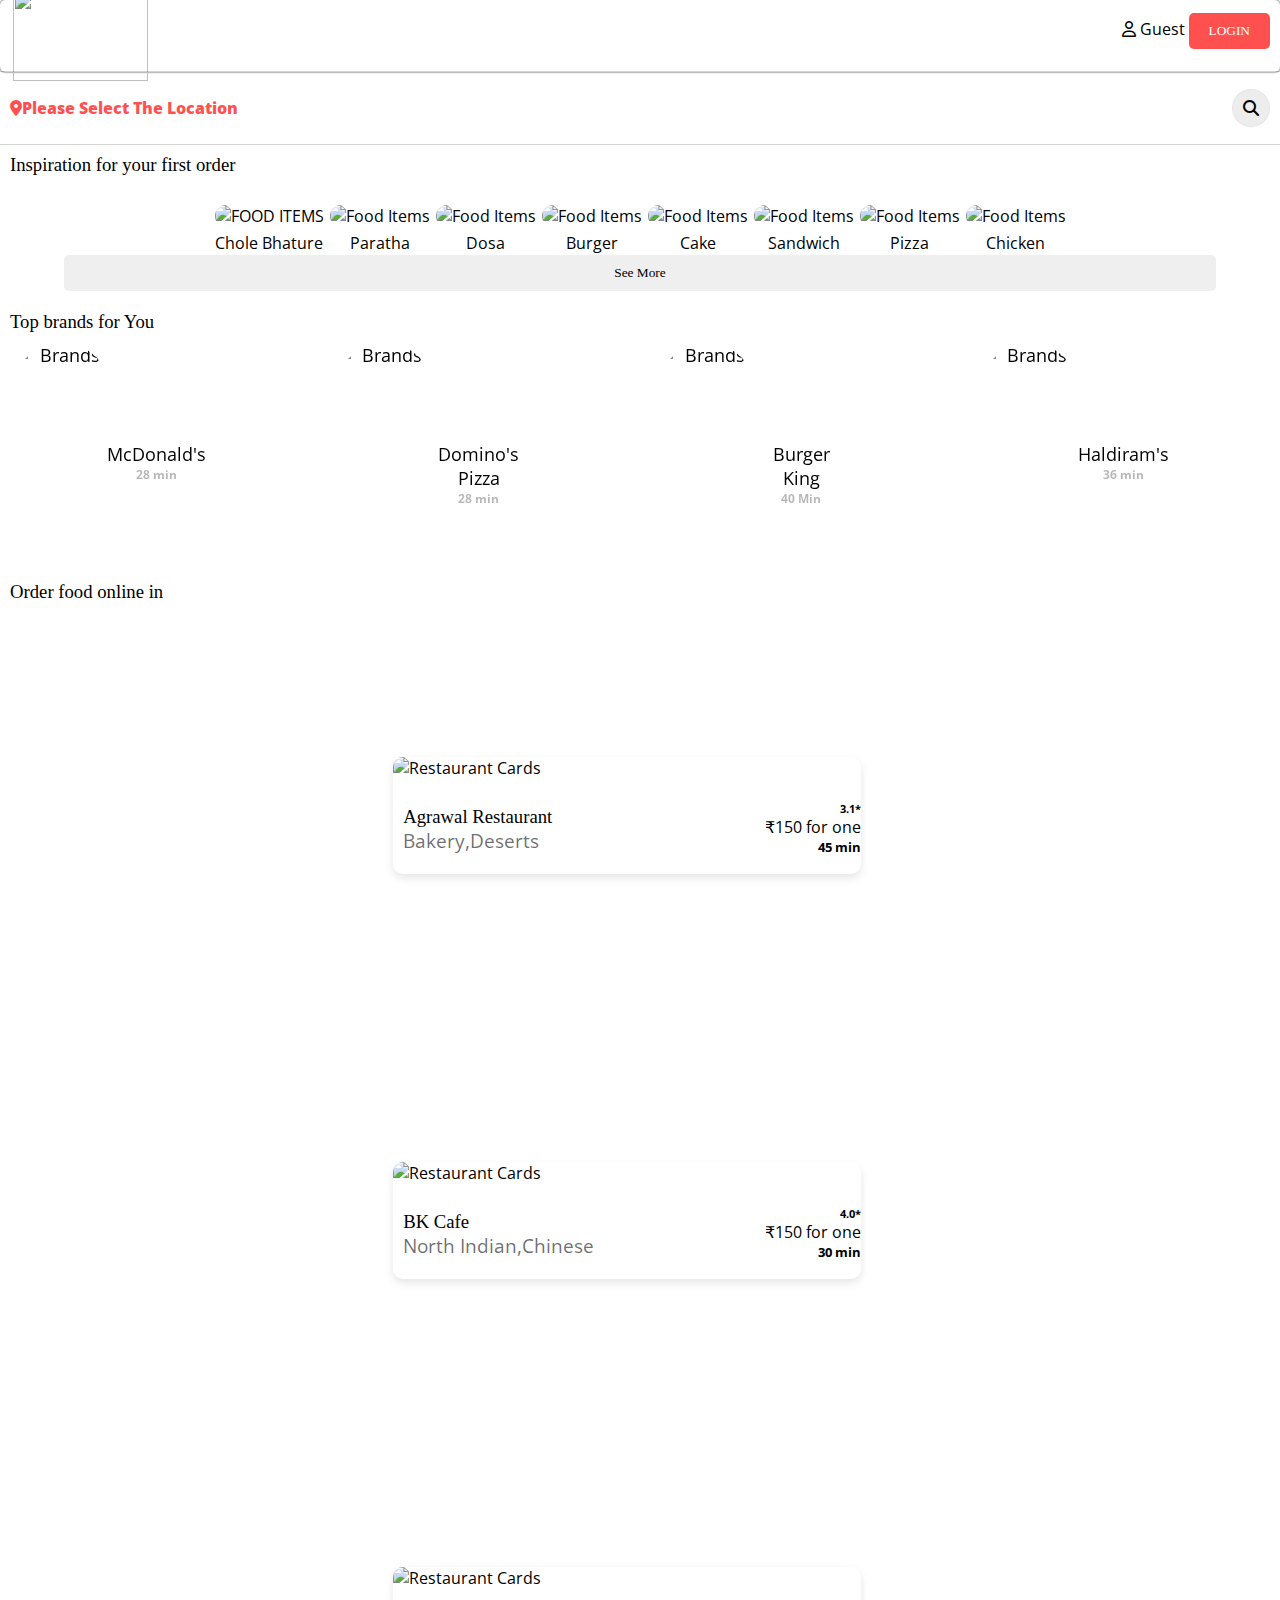
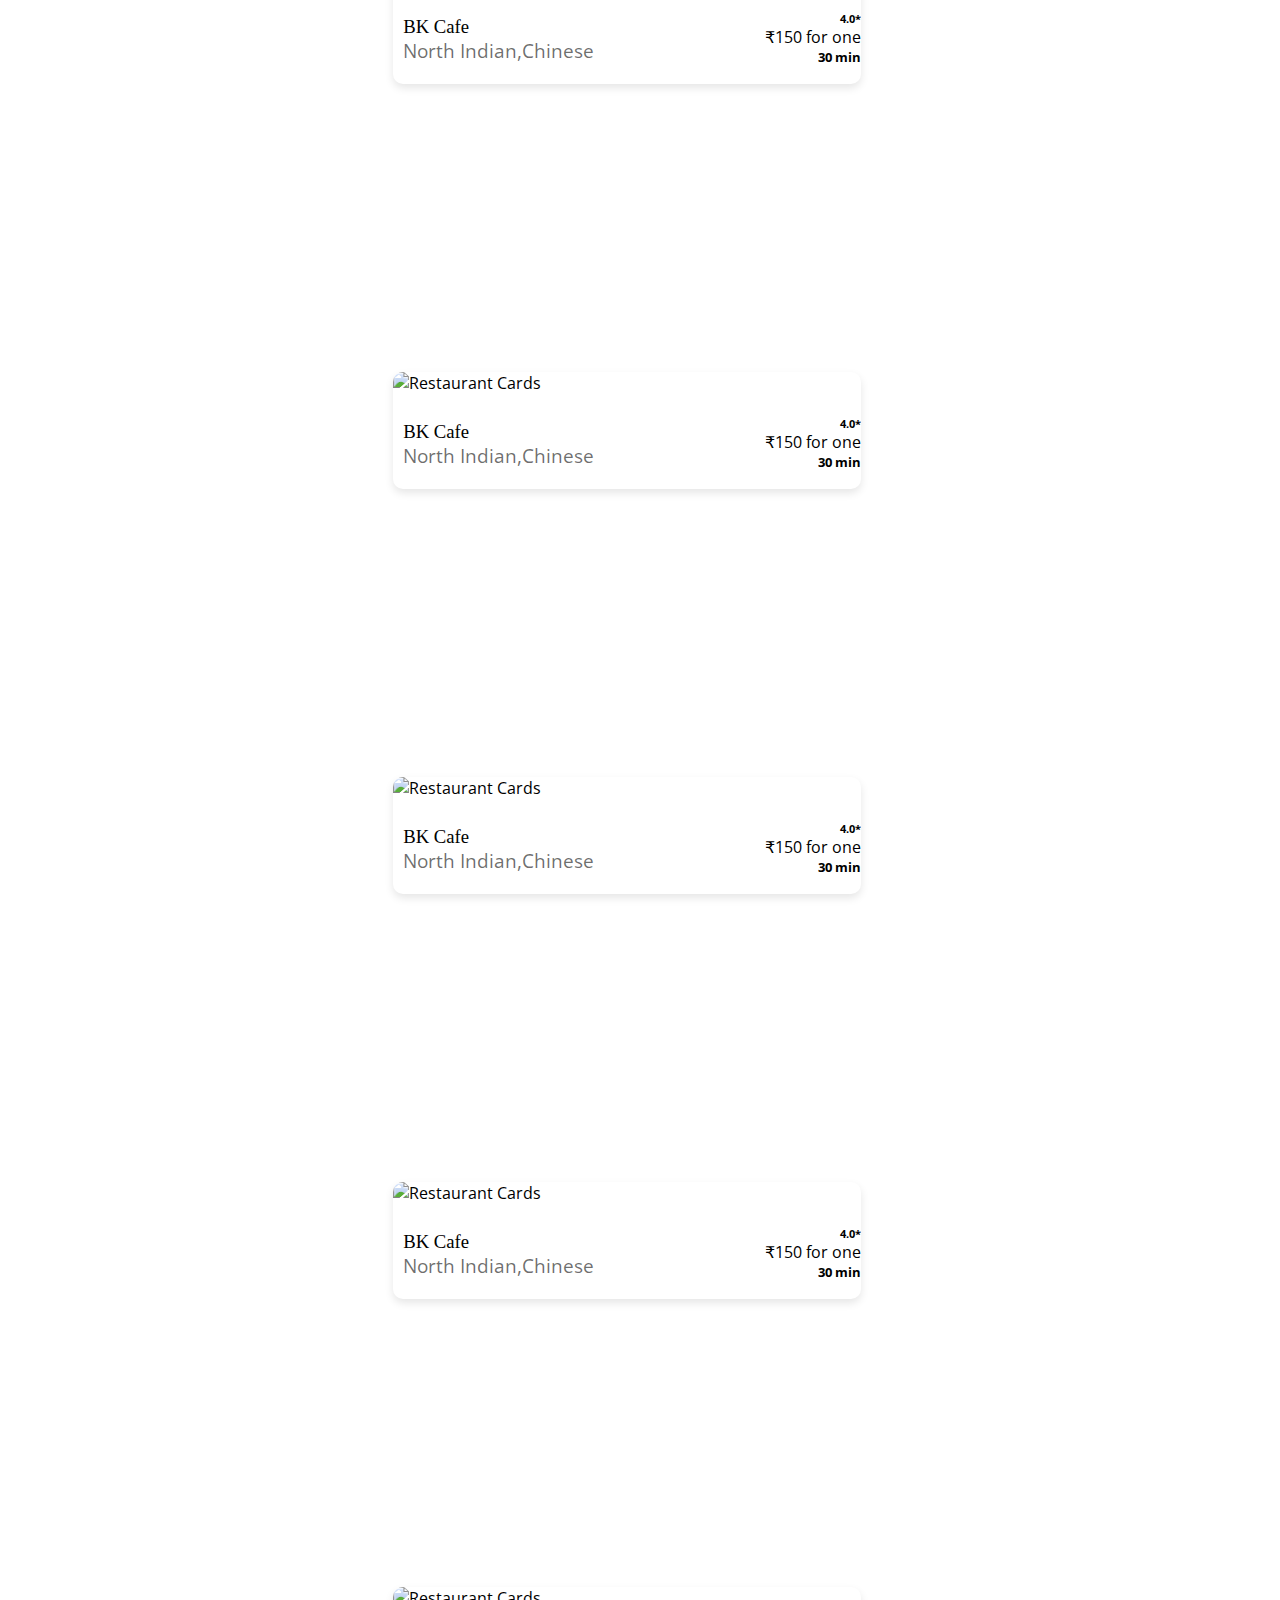
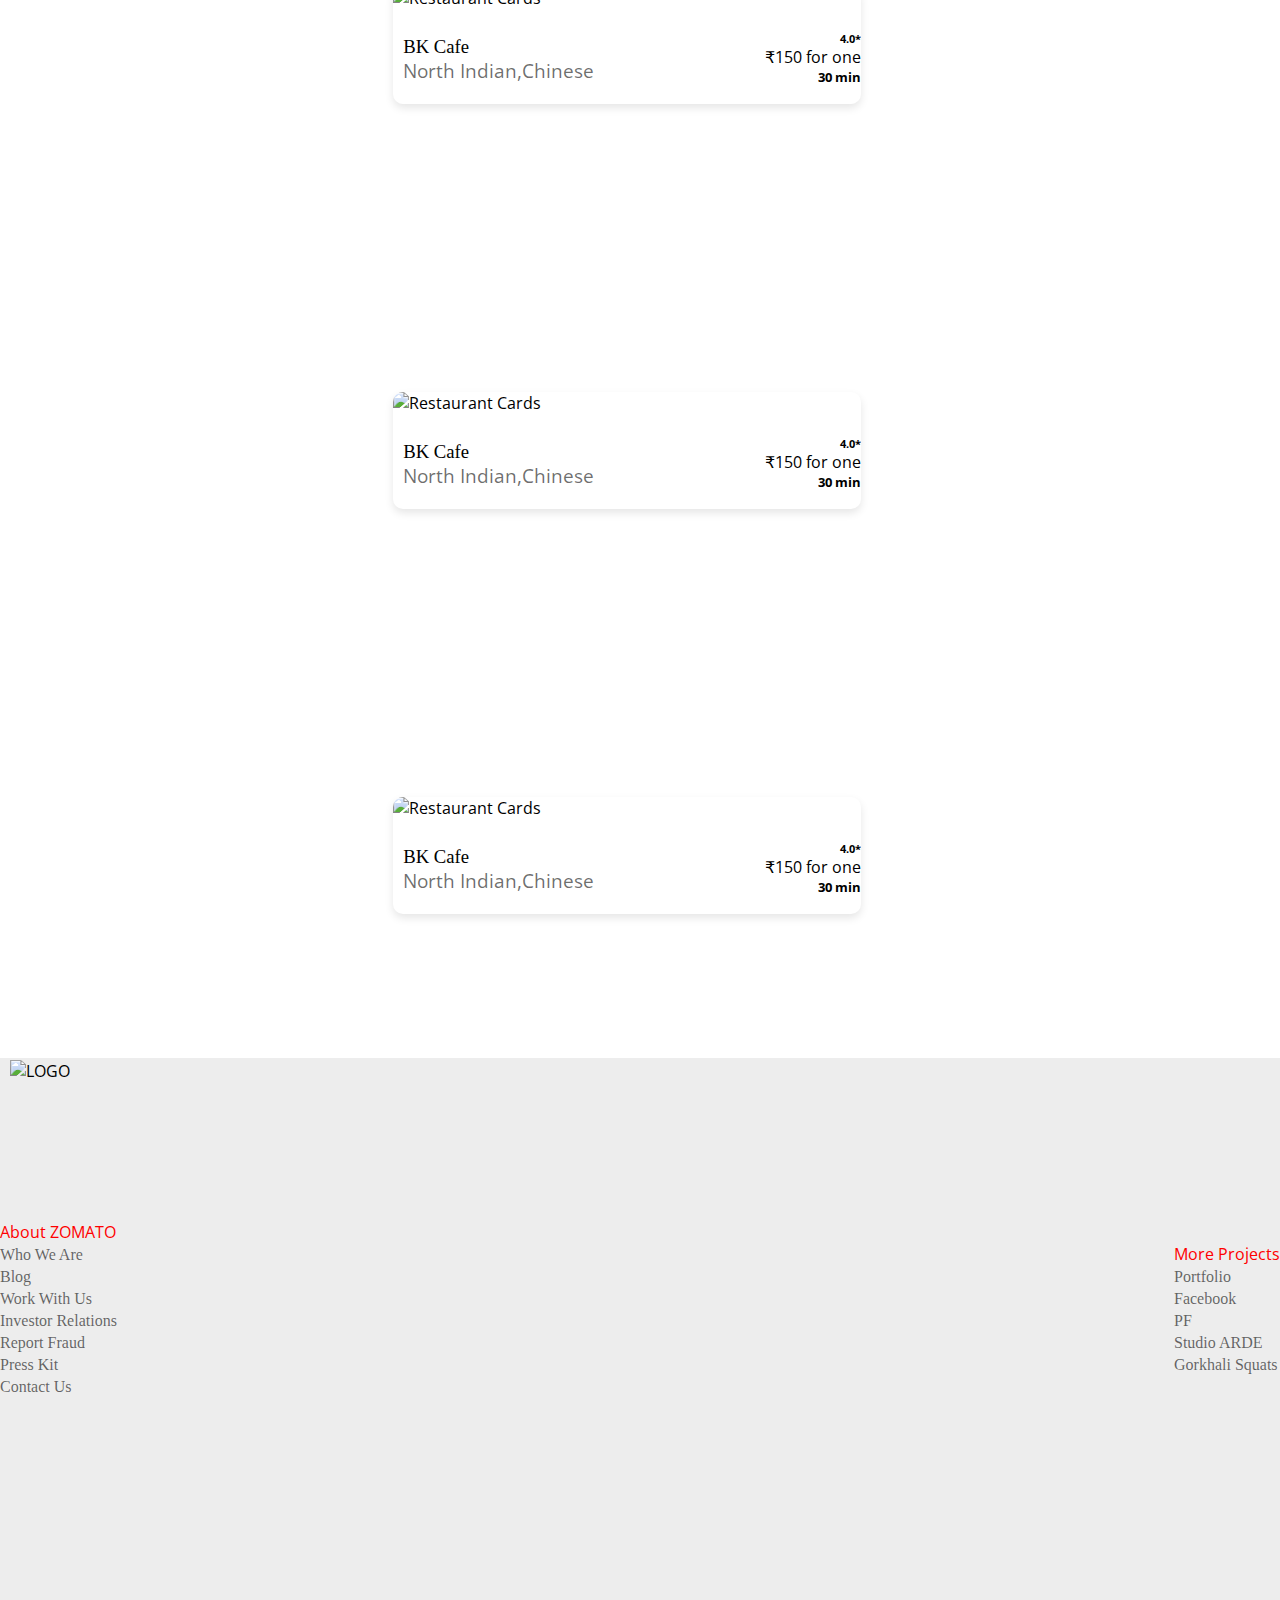
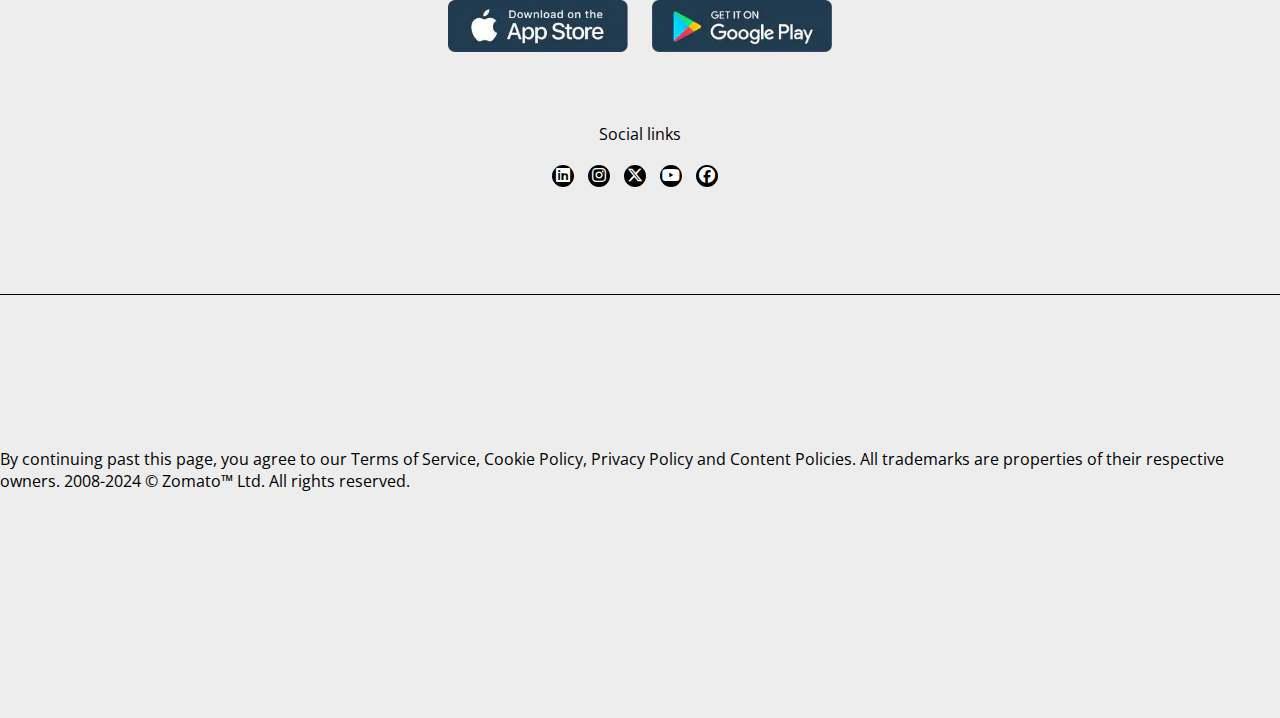
==== index.html @ 92dcc0e1 "Add files via upload" ====
<!DOCTYPE html>
<html lang="en">
<head>
    <meta charset="UTF-8">
    <meta name="viewport" content="width=device-width, initial-scale=1.0">
    <link rel="stylesheet" href="index.css">
    <link rel="stylesheet"href="https://cdnjs.cloudflare.com/ajax/libs/font-awesome/6.4.2/css/all.min.css">
 <link
  rel="stylesheet"
  href="https://cdn.jsdelivr.net/npm/swiper@11/swiper-bundle.min.css"
/>
  <link rel="stylesheet" href="https://cdn.jsdelivr.net/npm/swiper@11/swiper-bundle.min.css"></link>
    <link rel="shortcut icon" href="https://upload.wikimedia.org/wikipedia/commons/7/75/Zomato_logo.png" type="image/x-icon">
    <title>ZOMATO | ORDER</title>
</head>
<body>
 <style>
@import url('https://fonts.googleapis.com/css2?family=Noto+Sans:ital,wght@0,100;0,200;0,300;0,400;1,500&family=Open+Sans:wght@500&display=swap');
</style>
 
 

 <div class="main">
 <nav>
  <img src="https://b.zmtcdn.com/web_assets/b40b97e677bc7b2ca77c58c61db266fe1603954218.png?fit=around|198:42&crop=198:42;*,*" alt="">

  <div class="user">
    <i class="fa-regular fa-user"> </i> <span id="loggedInUser"> </span>
    
   <button onclick="logout()" id="logout">Logout</button></i>
   </div>
</nav>


<div class="nav-part2">
<a href="location.html" id="a"> <i class="fa-solid fa-location-dot" id="location">    <p id="displayValue"> </p> </i></a>
 <i class="fa-solid fa-magnifying-glass" id="search"></i>
</div>
 
 <div class="page1">
 <h3>Inspiration for your first order </h3>
 <div id="items-container">
  <div class="item"><img src="https://b.zmtcdn.com/data/dish_images/c953e5ca07150e9a51f8b21102e20f7e1634805157.png?fit=around|120:120&crop=120:120" alt="FOOD ITEMS"><p>Chole Bhature</p></div>
  <div class="item"><img src="https://b.zmtcdn.com/data/o2_assets/2b5a5b533473aada22015966f668e30e1633434990.png?fit=around|120:120&crop=120:120;*,*" alt="Food Items"><p>Paratha</p></div>
  <div class="item"><img src="https://b.zmtcdn.com/data/o2_assets/8dc39742916ddc369ebeb91928391b931632716660.png?fit=around|120:120&crop=120:120;*,*" alt="Food Items"><p>Dosa</p></div>
  <div class="item"><img src="https://b.zmtcdn.com/data/dish_images/ccb7dc2ba2b054419f805da7f05704471634886169.png?fit=around|120:120&crop=120:120;*,*" alt="Food Items"><p>Burger</p></div>
    <div class="item"><img src="https://b.zmtcdn.com/data/dish_images/d5ab931c8c239271de45e1c159af94311634805744.png?fit=around|120:120&crop=120:120;*,*" alt="Food Items"><p>Cake</p></div>
  <div class="item"><img src="https://b.zmtcdn.com/data/o2_assets/fc641efbb73b10484257f295ef0b9b981634401116.png?fit=around|120:120&crop=120:120;*,*" alt="Food Items"><p>Sandwich</p></div>
  <div class="item"><img src="https://b.zmtcdn.com/data/o2_assets/d0bd7c9405ac87f6aa65e31fe55800941632716575.png?fit=around|120:120&crop=120:120;*,*" alt="Food Items"><p>Pizza</p></div>
  <div class="item"><img src="https://b.zmtcdn.com/data/dish_images/197987b7ebcd1ee08f8c25ea4e77e20f1634731334.png?fit=around|120:120&crop=120:120;*,*" alt="Food Items"><p>Chicken</p></div>
</div>




<div id="covered-div">
 <div id="items-container">
 <div class="item"><img src="https://b.zmtcdn.com/data/dish_images/91c554bcbbab049353a8808fc970e3b31615960315.png?fit=around|120:120&crop=120:120;*,*" alt="Food Items"><p>Pasta</p></div>
    <div class="item"><img src="https://b.zmtcdn.com/data/dish_images/e44c42ff4b60b025225c8691ef9735b11635781903.png?fit=around|120:120&crop=120:120;*,*" alt="Food Items"><p>Paneer Tikka</p></div>
    <div class="item"><img src="https://b.zmtcdn.com/data/o2_assets/5dbdb72a48cf3192830232f6853735301632716604.png?fit=around|120:120&crop=120:120;*,*" alt="Food Items"><p>Momo</p></div>
    <div class="item"><img src="https://b.zmtcdn.com/data/o2_assets/019409fe8f838312214d9211be010ef31678798444.jpeg?fit=around|120:120&crop=120:120;*,*" alt="Food Items"><p>North Indian</p></div>
</div>
</div>
<div class="buttondiv">
<button id="more-button" >See More</button>
</div>
 

<div class="page2">
 
 <h3>Top brands for You</h3>
 
 
  <div class="swiper mySwiper">
    <div class="swiper-wrapper">
      <div class="swiper-slide"><img src="https://b.zmtcdn.com/data/brand_creatives/logos/bb30587d1148b6ab628a61945f64bf88_1625164768.png?output-format=webp" alt="Brands"><p>McDonald's<br><h6>28 min</h6></p></div>
    
    
    <div class="swiper-slide"><img src="https://b.zmtcdn.com/data/brand_creatives/logos/1a985408ca7ad8fd097f2c47db9c5cb6_1611252699.png?output-format=webp" alt="Brands"><p>Domino's <br>Pizza<br>
<h6>28 min</h6></p></div>
    
    
    
     <div class="swiper-slide"><img src="https://b.zmtcdn.com/data/brand_creatives/logos/6a11fd0f30c9fd9ceaff2f5b21f61d23_1617187857.png?output-format=webp" alt="Brands"><p>Burger <br>King<h6>40 Min</h6></p></div>
    
    
    <div class="swiper-slide"><img src="https://b.zmtcdn.com/data/brand_creatives/logos/22529ff52d41a4aa3b36ac1e7e0c0db3_1605099406.png?output-format=webp" alt="Brands"><p>Haldiram's <h6>36 min</h6></p></div>
    
    
    
    <div class="swiper-slide"><img src="https://b.zmtcdn.com/data/brand_creatives/logos/9302c59eca94abbee01aec9acf9305f6_1676471786.png?output-format=webp" alt="Brands"><p>Subway<br><h6>30 min</h6></p></div>
    
    
    <div class="swiper-slide"><img src="https://b.zmtcdn.com/data/brand_creatives/logos/466f8fc74274145f3b21795c3d21816d_1589433692.png?output-format=webp" alt="Brands"><p>KFC<br>
<h6>29 min</h6></p></div>
    
    
    
     <div class="swiper-slide"><img src="https://b.zmtcdn.com/data/brand_creatives/logos/84edd5489389f21069c09f0c88ea8abb_1628179220.png?output-format=webp" alt="Brands"><p>The<br>Broma<h6>34 Min</h6></p></div>
    
    
    <div class="swiper-slide"><img src="https://b.zmtcdn.com/data/brand_creatives/logos/a175a6938688350fb3da3018da6293db_1625244343.png?output-format=webp" alt="Brands"><p>Burger Singh<h6>24 min</h6></p></div>
    
</div>
</div>
</div>




<div class="page3">
 <h3>Order food online in </h3>
<div class="page3-img-container">
 <div class="card">
 <img src="https://b.zmtcdn.com/data/pictures/4/20808044/9be8a99eb3fc7ad5ef69c251bb6e8fb9_o2_featured_v2.jpg?output-format=webp" alt="Restaurant Cards">
 <div class="page3-img-details">
  <h3>Agrawal Restaurant
  <p>Bakery,Deserts</p></h3>
  <div class="page3-img-details-right">
   <h6>3.1*</h6>
   <p2>₹150 for one</p>
   <h5>45 min</h5>
  </div>
 </div>
</div> 
</div>






<div class="page3-img-container">
 <div class="card">
<img src="https://b.zmtcdn.com/data/pictures/chains/8/310078/749216f498eb2ed21ffd317f4bdc8a1d_o2_featured_v2.jpg?output-format=webp" alt="Restaurant Cards">
<div class="page3-img-details">
 <h3>BK Cafe
 <p>North Indian,Chinese</p></h3>
 <div class="page3-img-details-right">
 <h6>4.0*</h6>
 <p2>₹150 for one</p>
 <h5>30 min</h5>
 </div>
 </div>
 </div> 
 </div>




<div class="page3-img-container">
 <div class="card">
<img src="https://b.zmtcdn.com/data/pictures/1/19804351/27c243a23c3df1848450f37380edc553_o2_featured_v2.jpg" alt="Restaurant Cards">
<div class="page3-img-details">
 <h3>BK Cafe
 <p>North Indian,Chinese</p></h3>
 <div class="page3-img-details-right">
 <h6>4.0*</h6>
 <p2>₹150 for one</p>
 <h5>30 min</h5>
 </div>
 </div>
 </div> 
 </div>

<div class="page3-img-container">
 <div class="card">
<img src="https://b.zmtcdn.com/data/pictures/chains/3/20584713/97142e544498b81b77900fa2557259b8_o2_featured_v2.jpg" alt="Restaurant Cards">
<div class="page3-img-details">
 <h3>BK Cafe
 <p>North Indian,Chinese</p></h3>
 <div class="page3-img-details-right">
 <h6>4.0*</h6>
 <p2>₹150 for one</p>
 <h5>30 min</h5>
 </div>
 </div>
 </div> 
 </div>
 

<div class="page3-img-container">
 <div class="card">
<img src="https://b.zmtcdn.com/data/pictures/3/20900123/239cd7b1b17e896b3ef60ac142672daf_o2_featured_v2.jpg" alt="Restaurant Cards">
<div class="page3-img-details">
 <h3>BK Cafe
 <p>North Indian,Chinese</p></h3>
 <div class="page3-img-details-right">
 <h6>4.0*</h6>
 <p2>₹150 for one</p>
 <h5>30 min</h5>
 </div>
 </div>
 </div> 
 </div>
 

<div class="page3-img-container">
 <div class="card">
<img src="https://b.zmtcdn.com/data/pictures/2/20874752/f03c64813e52c186379c65c06005c16e_o2_featured_v2.jpg" alt="Restaurant Cards">
<div class="page3-img-details">
 <h3>BK Cafe
 <p>North Indian,Chinese</p></h3>
 <div class="page3-img-details-right">
 <h6>4.0*</h6>
 <p2>₹150 for one</p>
 <h5>30 min</h5>
 </div>
 </div>
 </div> 
 </div>
 

<div class="page3-img-container">
 <div class="card">
<img src="https://b.zmtcdn.com/data/pictures/3/19741063/ed245b3aaa865165656608f307b5221f_o2_featured_v2.jpg" alt="Restaurant Cards">
<div class="page3-img-details">
 <h3>BK Cafe
 <p>North Indian,Chinese</p></h3>
 <div class="page3-img-details-right">
 <h6>4.0*</h6>
 <p2>₹150 for one</p>
 <h5>30 min</h5>
 </div>
 </div>
 </div> 
 </div>
 


<div class="page3-img-container">
 <div class="card">
<img src="https://b.zmtcdn.com/data/pictures/5/20786305/ecd489d6fee42faf3c6611adbaa813b6_o2_featured_v2.jpg" alt="Restaurant Cards">
<div class="page3-img-details">
 <h3>BK Cafe
 <p>North Indian,Chinese</p></h3>
 <div class="page3-img-details-right">
 <h6>4.0*</h6>
 <p2>₹150 for one</p>
 <h5>30 min</h5>
 </div>
 </div>
 </div> 
 </div>
 


<div class="page3-img-container">
 <div class="card">
<img src="https://b.zmtcdn.com/data/pictures/7/20229137/5f68f40f25ef4dfff477c7c76b1d9472_o2_featured_v2.jpg" alt="Restaurant Cards">
<div class="page3-img-details">
 <h3>BK Cafe
 <p>North Indian,Chinese</p></h3>
 <div class="page3-img-details-right">
 <h6>4.0*</h6>
 <p2>₹150 for one</p>
 <h5>30 min</h5>
 </div>
 </div>
 </div> 
 </div>
 </div>

<div class="page4">
 <div class="page4-img">
 <img src="https://b.zmtcdn.com/web_assets/b40b97e677bc7b2ca77c58c61db266fe1603954218.png?fit=around|198:42&crop=198:42;*,*" alt="LOGO">
 </div>
<div class="page4-container">
<div class="page4-part1">
 <p>About ZOMATO<br>
 <a href="">Who We Are</a><br>
 <a href="">Blog</a><br>
 <a href="">Work With Us</a><br>
 <a href="">Investor Relations</a><br>
 <a href="">Report Fraud</a><br>
 <a href="">Press Kit</a><br>
 <a href="">Contact Us</a><br>
</div>

<div class="page4-part2">
 <p>More Projects<br>
 <a href="https://rupeshrauniyar.github.io/Rupesh">Portfolio</a><br>
 <a href="https://rupeshrauniyar.github.io/Facebook">Facebook</a><br>
 <a href="https://rupeshrauniyar.github.io/PF">PF</a><br>
 <a href="https://rupeshrauniyar.github.io/Studio-Arde">Studio ARDE</a><br>
 <a href="">Gorkhali Squats</a>
</div>
</div>
<div class="page4-part3">
<img src="ios.png" alt="Image">
<img src="playstore.png" alt="Image">
<p>Social links</p>
<i class="fa-brands fa-linkedin"></i>
<i class="fa-brands fa-instagram"></i>
<i class="fa-brands fa-x-twitter"></i>
<i class="fa-brands fa-youtube"></i>
<i class="fa-brands fa-facebook"></i>

</div>
</div>
<div class="page4-part4">
 <p1>By continuing past this page, you agree to our Terms of Service, Cookie Policy, Privacy Policy and Content Policies. All trademarks are properties of their respective owners. 2008-2024 © Zomato™ Ltd. All rights reserved.</p3>
</div>




 </div>
 </body>
 <script src="https://cdn.jsdelivr.net/npm/swiper@11/swiper-bundle.min.js"></script>
 
<script src="index.js"></script>

</html>
---- index.css ----
*{
margin: 0;
padding: 0;
font-family: 'Noto Sans', sans-serif;
font-family: 'Open Sans', sans-serif; 

}


nav{
width: 100%;
height: 8vh;
position:relative;
display: flex;
align-items: center;
justify-content: space-between;
box-shadow: 0 0 2px #000;
border-radius: 5px;
}

nav button{
border: none;
outline: none;
border-radius: 5px;
margin-bottom: 10px;
box-sizing: border-box;
background-color:#ff1515bf;
transition: all .5s ease;
font-family: gilroy; 
color: #fff;
padding: 10px 20px;
text-transform: uppercase;

}
.user{
 padding: 0 10px;
}
nav img{
 width: 15vh;
 height: 10vh;
 object-fit: contain;
 padding: 0 13px;
}


.nav-part2{
 width: 100%;
 height: 8vh;
 display: flex;
 align-items: center;
 justify-content: space-between;
 position: relative;
 box-shadow: 0 0 1px #000;
}
.nav-part2 #a{
 text-decoration: none;
}

#location{
 color: #ff1515bf;
 margin-left: 10px;
 display: flex;
 align-items: center;
 justify-content: center;
 position: relative;
}

#search{
 border-radius: 100px;
 border: 1px solid #dbdbdb83;
 object-fit: contain;
 padding: 10px;
 background-color: #dbdbdb83;
 color: #000;
 margin-right: 10px;
}


.page1{ 
 width: 100%;
 min-height: 50vh;

}
.page1 h3{
 
 padding: 10px;
 font-family: gilroy;
 font-weight: 400;
}
 .item {
      display: inline-block;
      padding:1px;
      margin-top: 2vh;
     
    }

    #items-container {
      text-align: center;
      width:100%;
      height:100%;
      
    }
    .item img{
     width:20vw;
     height:20vw;
     border-radius:50px;
     overflow:hidden;
    } 
    #more-btn {
      margin-top: 10px;
      cursor: pointer;
    }
    
    #covered-div {
      width: 100%;
      height: 0;
      
      overflow: hidden;
      transition: height 0.5s;
    }
#more-button{
 border: none;
outline: none;
border-radius: 5px;
margin-bottom: 10px;
box-sizing: border-box;
background-color:##f0f0f0b0;
transition: all .5s ease;
font-family: gilroy; 
color: #000;
padding: 10px 20px;
width: 90%;
font-weight: 300;
}
.buttondiv{
align-items: center;
justify-content: center;
position: relative;
display: flex;
}



.page2{
 width: 100%;
 height:30vh;
 position: relative;
 box-shadow: 0 0 0 8px #00;
}


 .swiper {
      width: 100%;
      height: 20vh;
    }

    .swiper-slide {
      text-align: center;
      font-size: 18px;
      display: flex;
      justify-content: center;
      align-items: center;
    }

    .swiper-slide img {
      display: block;
      width: 11vh;
      height: 11vh;
      object-fit: contain;
      border-radius: 100px;
      display: flex;
      justify-content: center;
      position: relative;
      align-items: center;
      margin-left: 12px;
     
     
    }
    
    
    .swiper-slide h6{
     color: #00000048;
    }
    


.page3{
 width: 98%;
 min-height: 100vh;
 
}
.page3-img-container{
 display: flex;
 align-items: center;
 justify-content: center;
 position: relative;
 padding: 0 10px;
 min-height: 45vh;
}
.page3-img-container img{
 width: 52vh;
 height:30vh ;
 overflow: hidden;
 object-fit: cover;
}


.card{
   position: relative;
      width:52vh;
      border-radius: 10px;
      overflow: hidden;
      box-shadow: 0 4px 8px rgba(0, 0, 0, 0.1);
     
}

.page3-img-details{
 left: 0;
 bottom: 0;
 min-height: 10vh;
  display: flex;
 align-items: center;
 justify-content: space-between;
 position: relative;
 }


.page3-img-details p{
 margin: 0;
 color: #00000094;
}


.page3-img-details-right h6,p2,h5{
 text-align: right;
}




.page4{
 width: 100%;
 min-height: 110vh;
 background-color: #e8e8e8c9;
 }
 .page4-container{
 display: flex;
 align-items: center;
 justify-content: space-between;
 position: relative;
 height: 50vh;
 color: red;
}
.page4 img{
 padding: 2px 10px;
 width:20vh ;
 height:20vh ;
 object-fit: contain;
}

.page4-part1{
 display: inline-block;
 width: 50%;
} 

.page4 a{
text-decoration: none;
color: #00000098;
font-family: gilroy;
font-weight: 300;
}

.page4-part3{
 width: 100%;
 height: 40vh;
 border-bottom: 1px solid #000;
 display:inline-block;
 align-items: center;
 justify-content: center;
 position: relative;
 text-align: center;
 
}
.page4-part3 i{
 border: 2px solid #000;
 width: 2vh;
 height: 2vh;
 text-align: center;
 background-color: #000;
 border-radius: 25px;
 color: #fff;
 object-fit: contain;
margin-top: 20px;
margin-right: 10px;
}


.page4-part4{
  width: 100%;
 height: 30vh;
 background-color: #e8e8e8c9;
}

.page4-part4 p3{
 text-align: left;
 padding: 20px;
 font-family: gilroy;
 font-weight: 299;
}
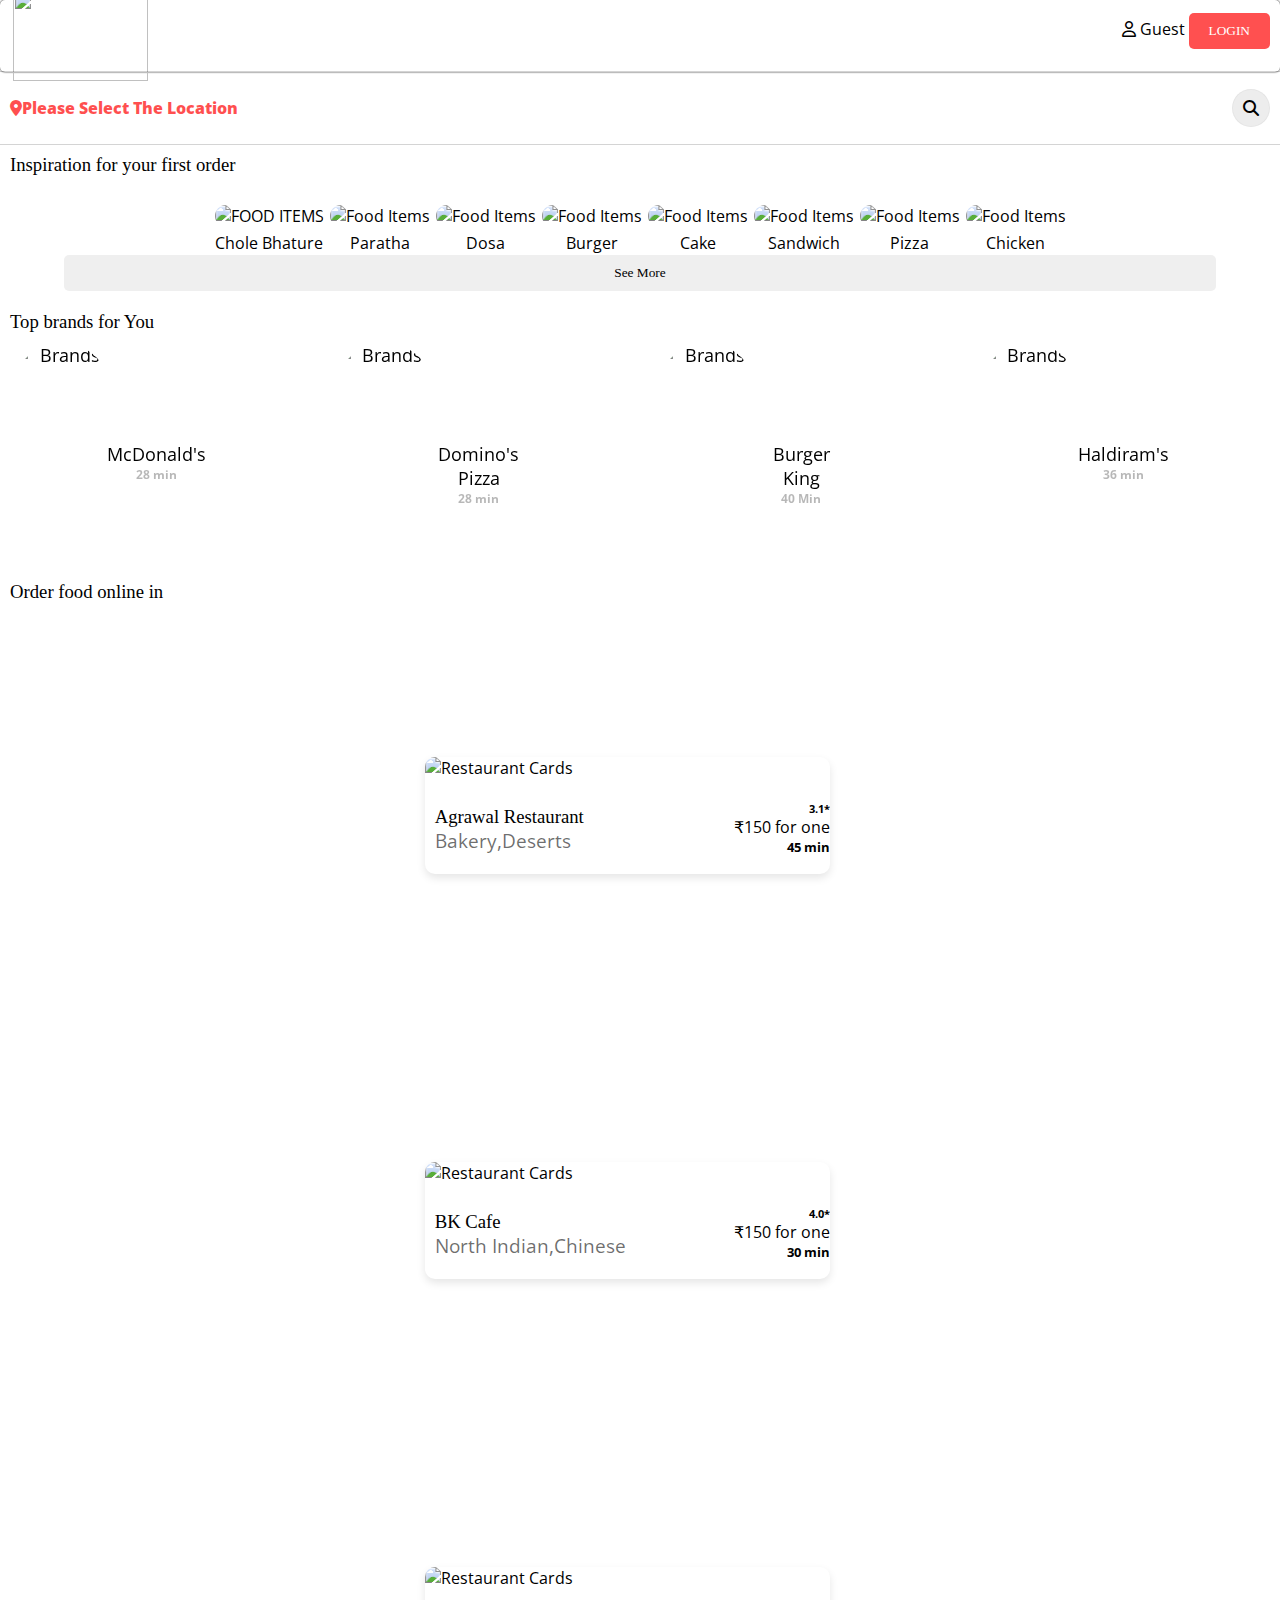
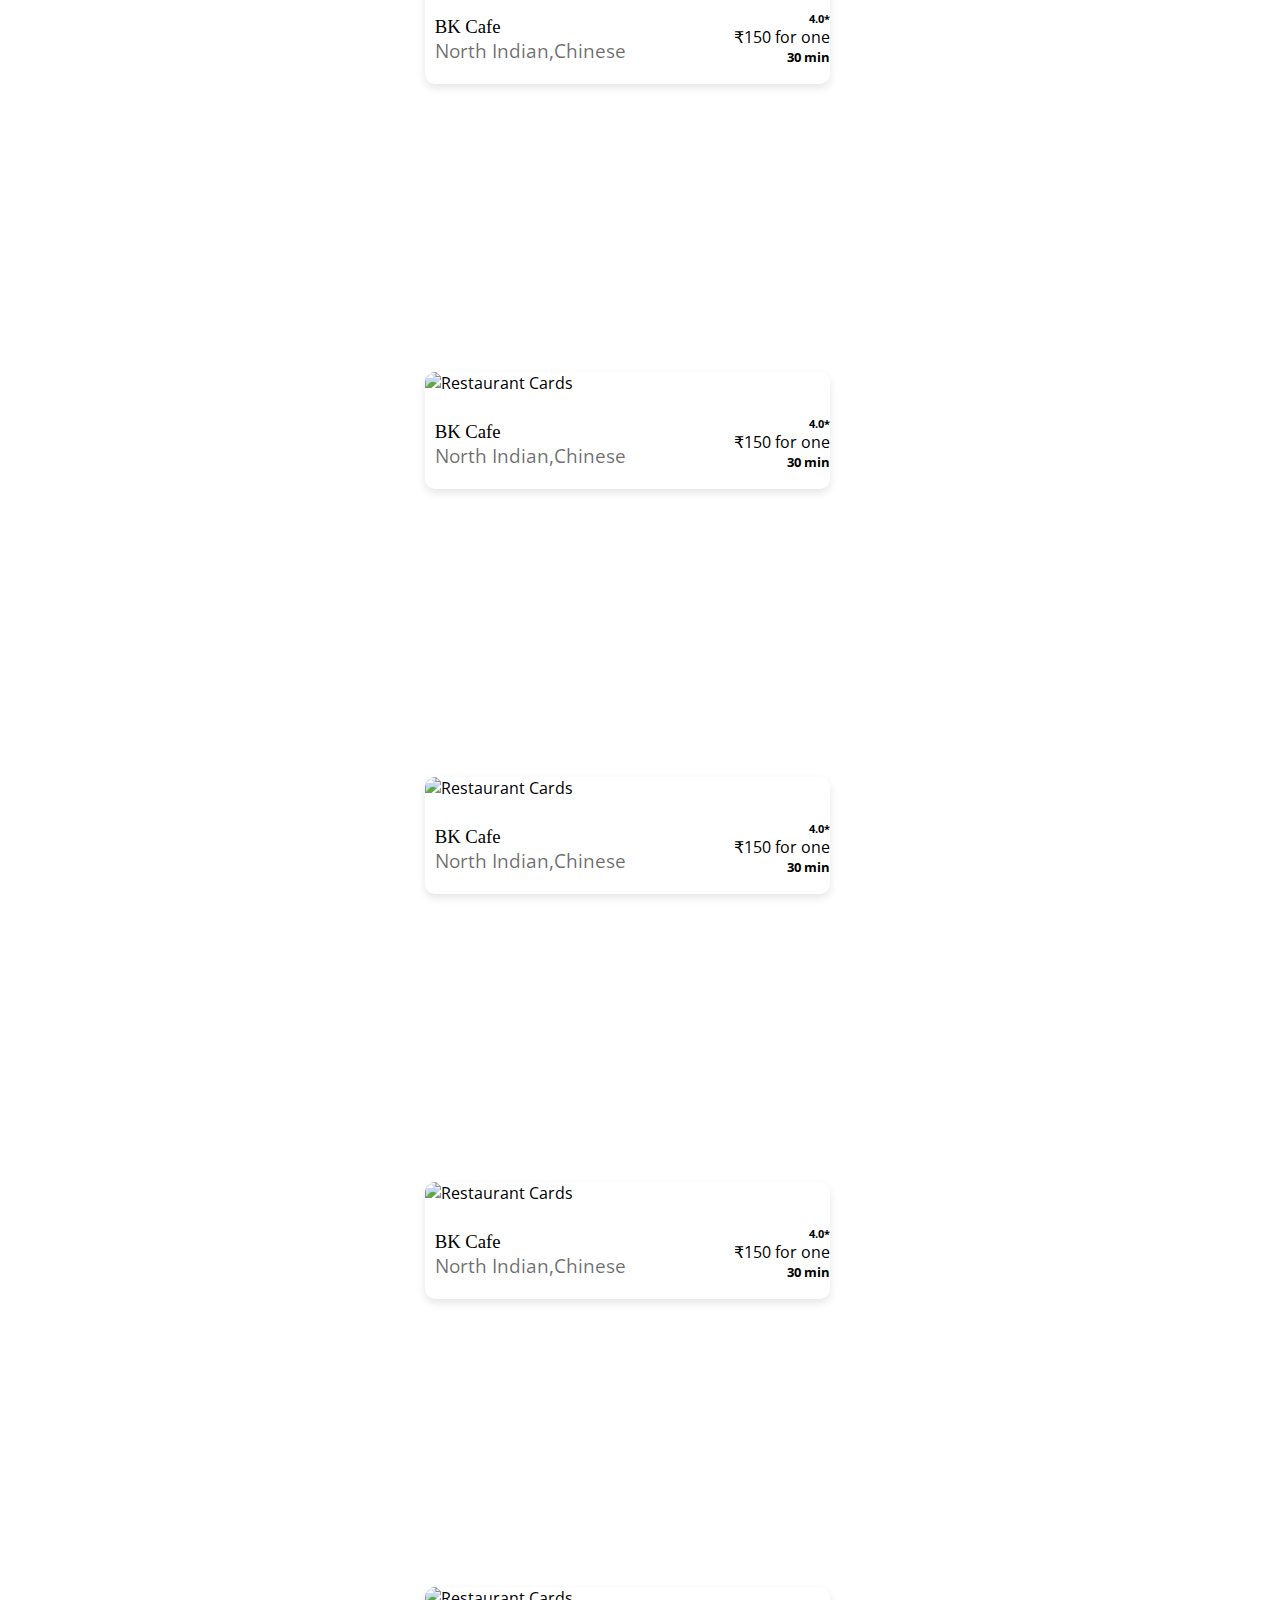
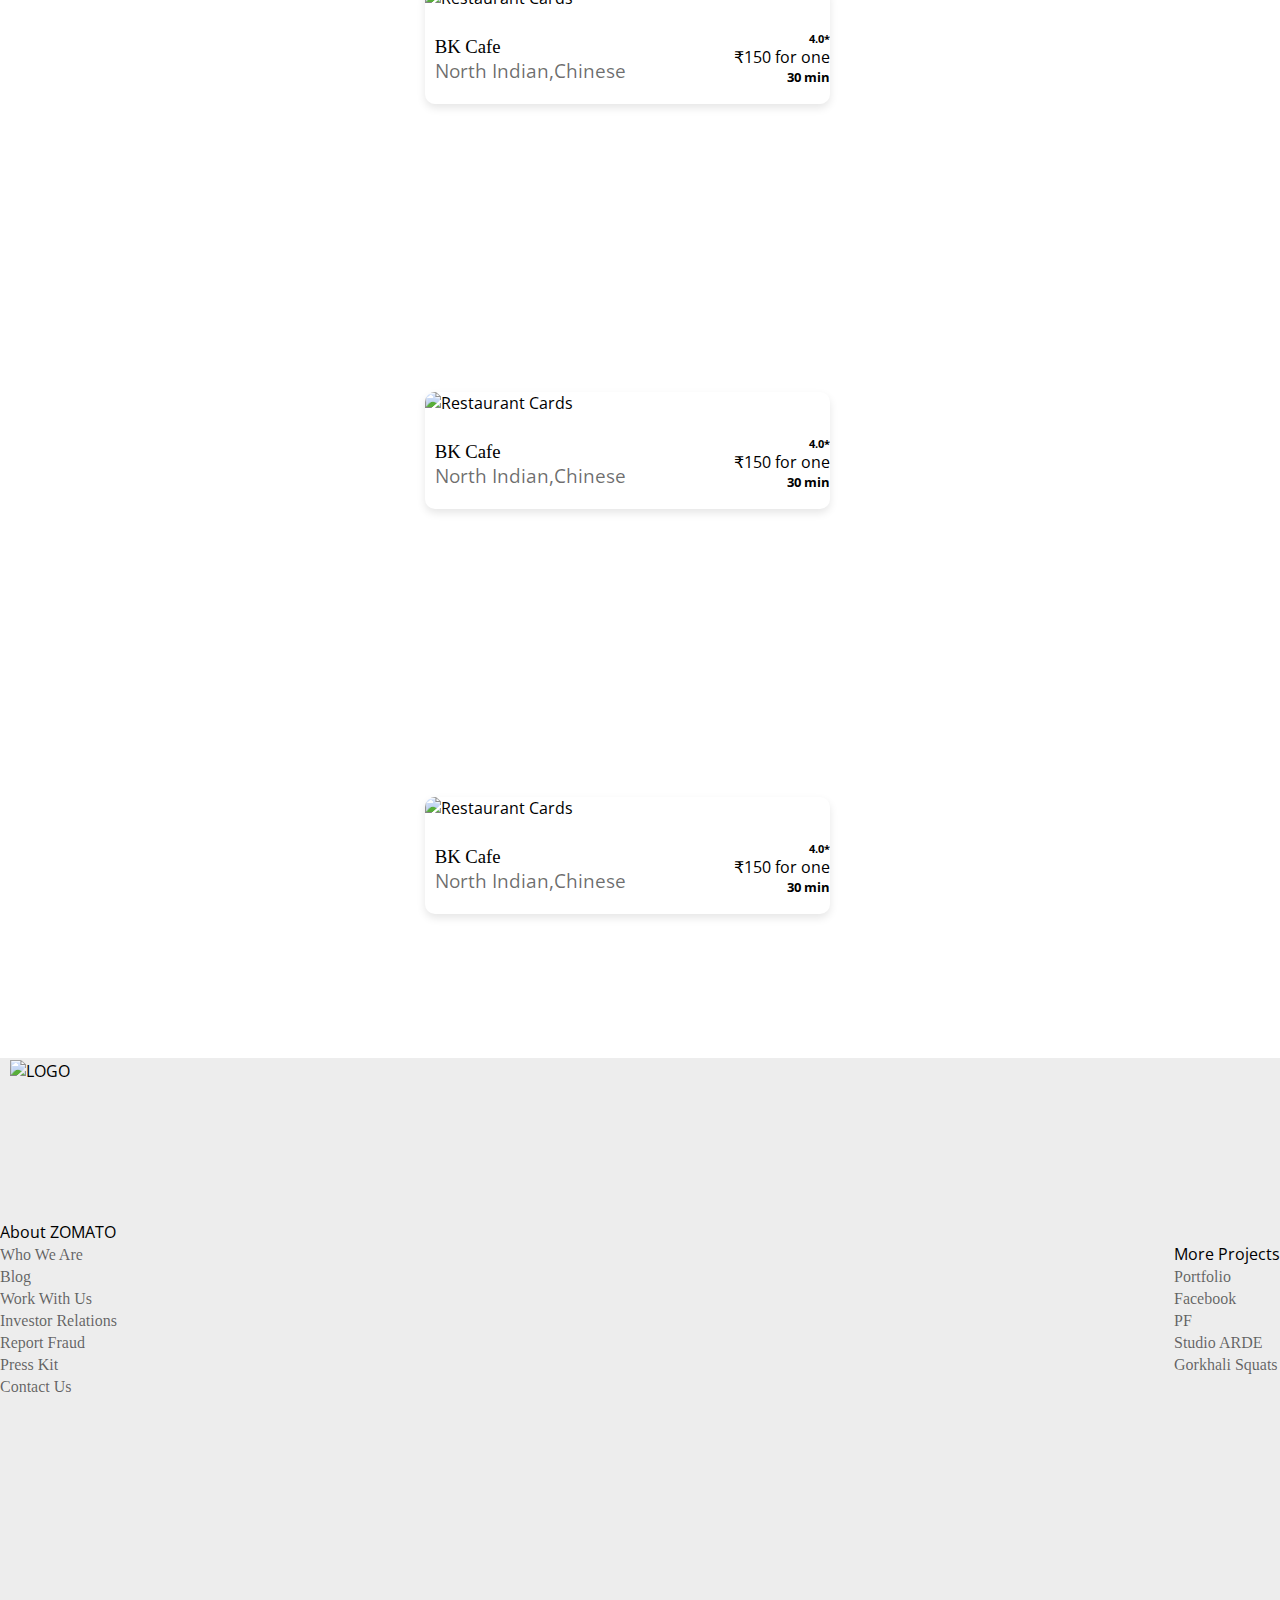
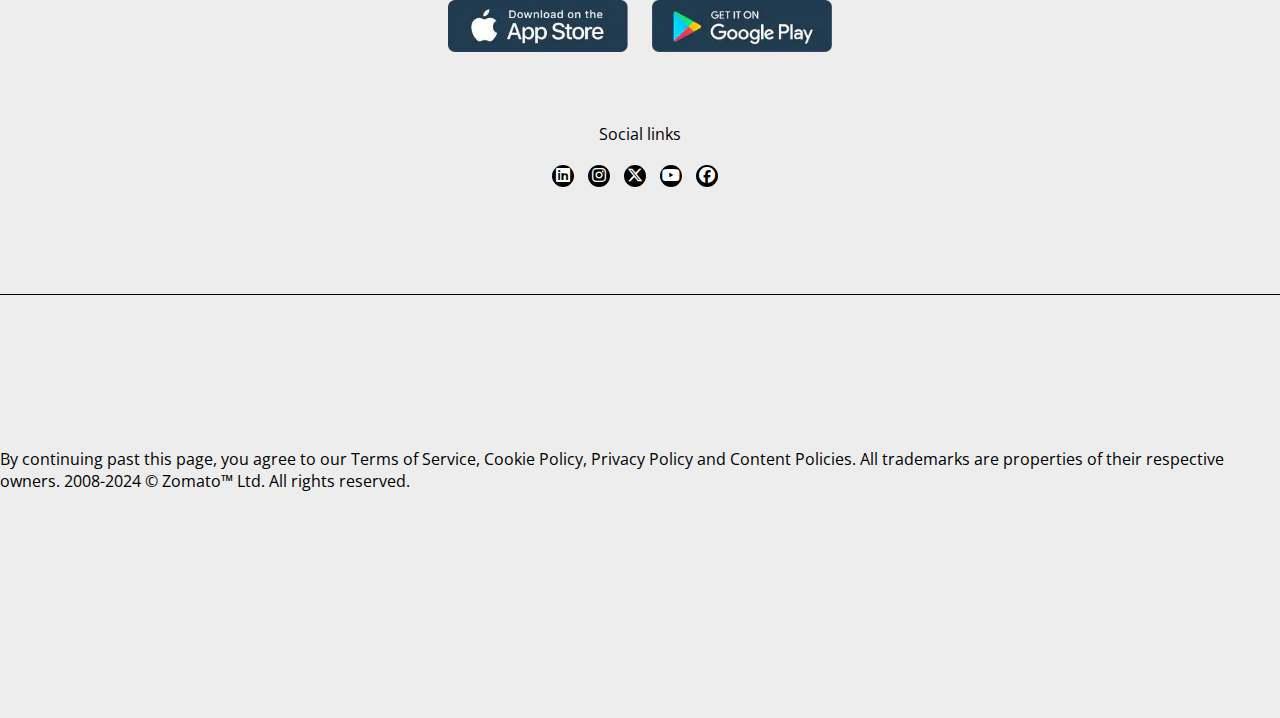
==== commit 3bc92df5: "Add files via upload" ====
--- a/index.html
+++ b/index.html
@@ -110,7 +110,7 @@
 
 <div class="page3">
  <h3>Order food online in </h3>
-<div class="page3-img-container">
+<a href="cart.html"><div class="page3-img-container">
  <div class="card">
  <img src="https://b.zmtcdn.com/data/pictures/4/20808044/9be8a99eb3fc7ad5ef69c251bb6e8fb9_o2_featured_v2.jpg?output-format=webp" alt="Restaurant Cards">
  <div class="page3-img-details">
@@ -122,7 +122,7 @@
    <h5>45 min</h5>
   </div>
  </div>
-</div> 
+</div></a>
 </div>
 
 
--- a/index.css
+++ b/index.css
@@ -51,6 +51,9 @@
  justify-content: space-between;
  position: relative;
  box-shadow: 0 0 1px #000;
+}
+.nav-part2 p{
+ color: #ff1515bf;
 }
 .nav-part2 #a{
  text-decoration: none;
@@ -189,6 +192,10 @@
  min-height: 100vh;
  
 }
+.page3 a,h6,h,h35,p2,p{
+ text-decoration: none;
+ color: #000;
+}
 .page3-img-container{
  display: flex;
  align-items: center;
@@ -207,7 +214,7 @@
 
 .card{
    position: relative;
-      width:52vh;
+      width:45vh;
       border-radius: 10px;
       overflow: hidden;
       box-shadow: 0 4px 8px rgba(0, 0, 0, 0.1);
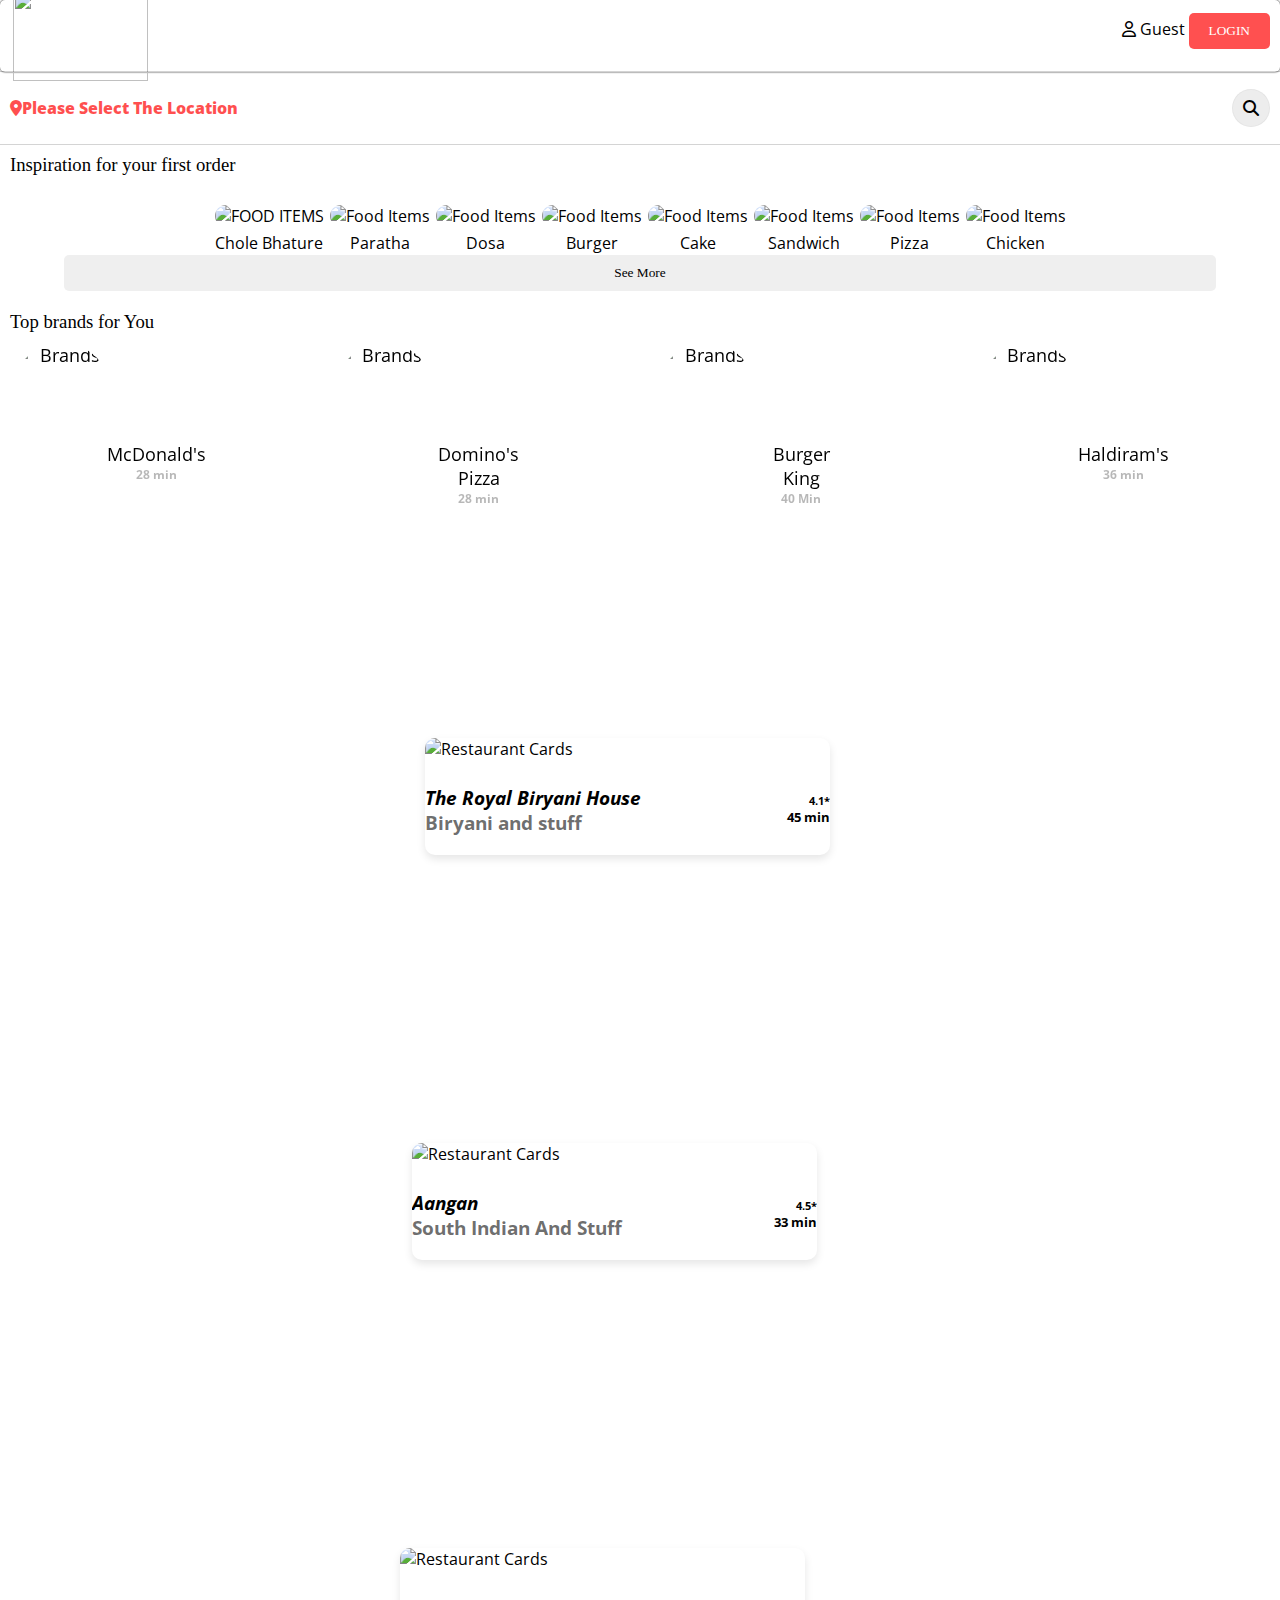
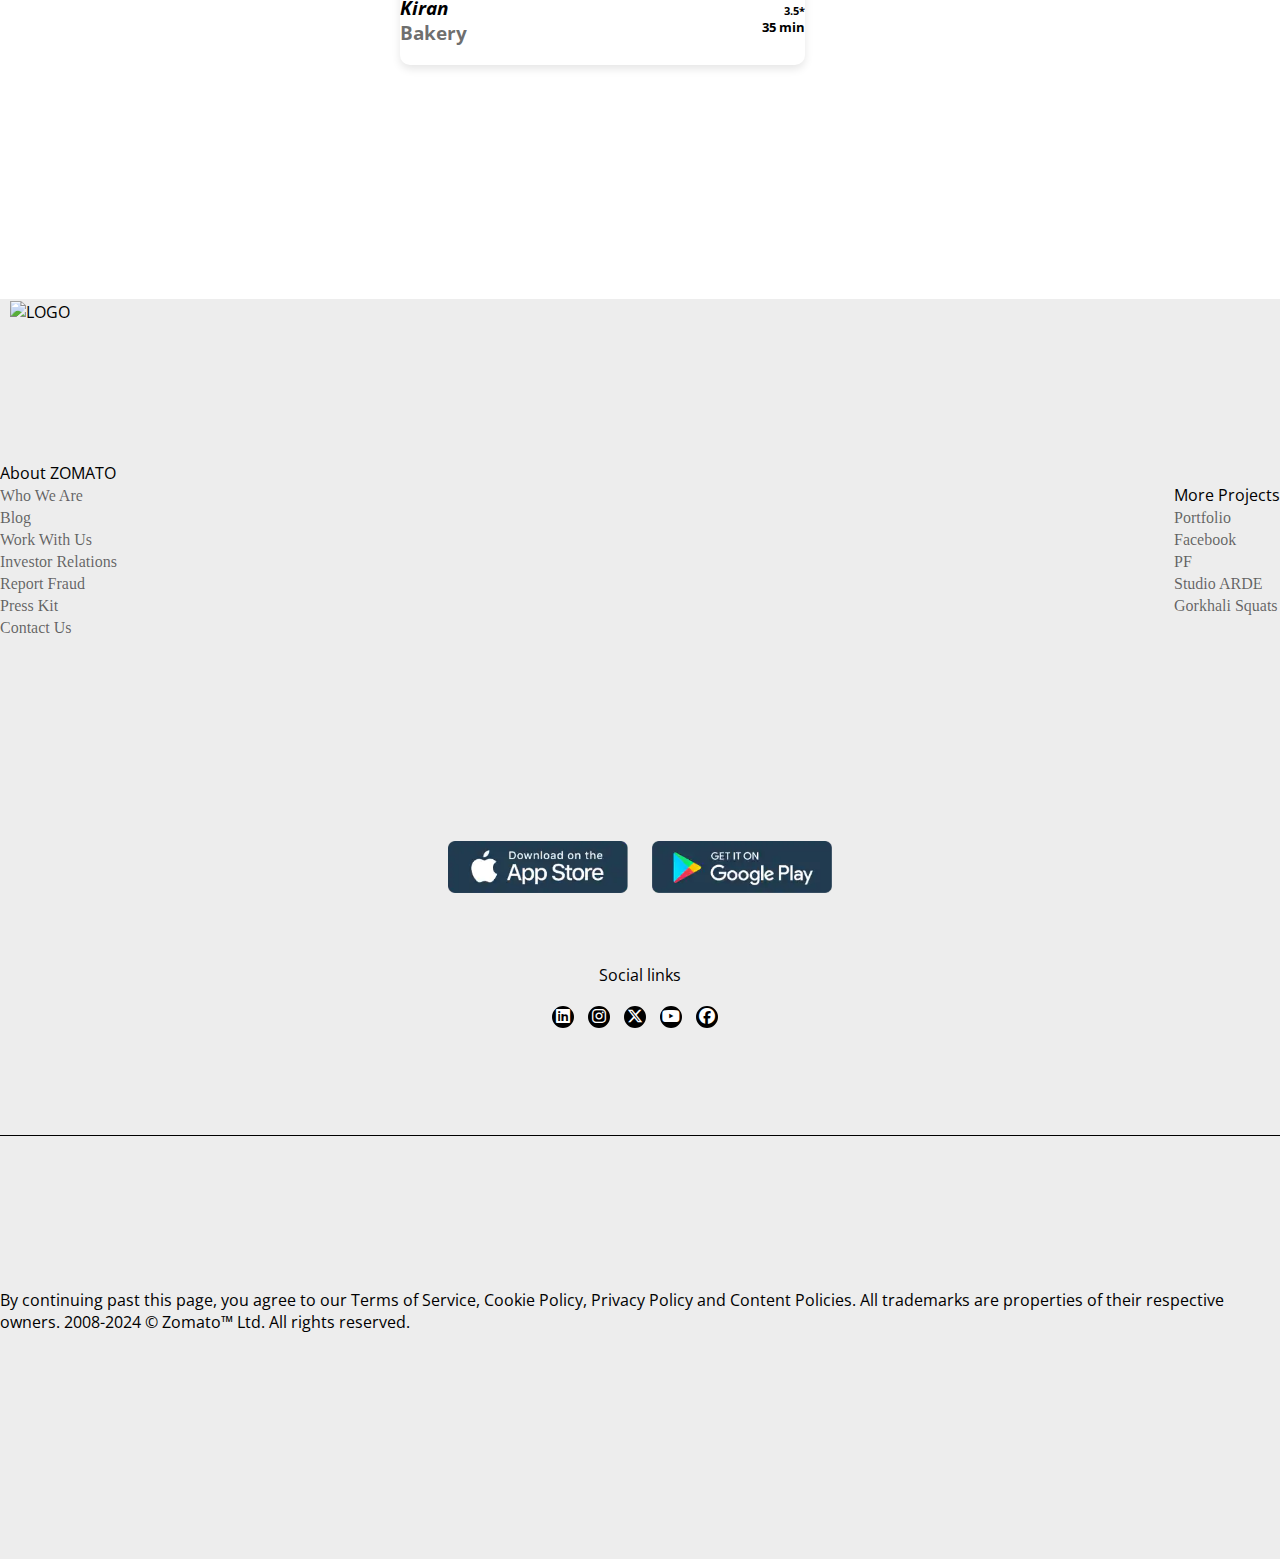
==== commit ece4f1ab: "Add files via upload" ====
--- a/index.html
+++ b/index.html
@@ -104,162 +104,70 @@
 </div>
 </div>
 </div>
-
-
+</div>
 
 
 <div class="page3">
- <h3>Order food online in </h3>
-<a href="cart.html"><div class="page3-img-container">
- <div class="card">
- <img src="https://b.zmtcdn.com/data/pictures/4/20808044/9be8a99eb3fc7ad5ef69c251bb6e8fb9_o2_featured_v2.jpg?output-format=webp" alt="Restaurant Cards">
- <div class="page3-img-details">
-  <h3>Agrawal Restaurant
-  <p>Bakery,Deserts</p></h3>
-  <div class="page3-img-details-right">
-   <h6>3.1*</h6>
-   <p2>₹150 for one</p>
-   <h5>45 min</h5>
-  </div>
- </div>
-</div></a>
-</div>
-
-
-
-
-
-
-<div class="page3-img-container">
- <div class="card">
-<img src="https://b.zmtcdn.com/data/pictures/chains/8/310078/749216f498eb2ed21ffd317f4bdc8a1d_o2_featured_v2.jpg?output-format=webp" alt="Restaurant Cards">
-<div class="page3-img-details">
- <h3>BK Cafe
- <p>North Indian,Chinese</p></h3>
- <div class="page3-img-details-right">
- <h6>4.0*</h6>
- <p2>₹150 for one</p>
- <h5>30 min</h5>
- </div>
- </div>
- </div> 
- </div>
-
-
-
-
-<div class="page3-img-container">
- <div class="card">
-<img src="https://b.zmtcdn.com/data/pictures/1/19804351/27c243a23c3df1848450f37380edc553_o2_featured_v2.jpg" alt="Restaurant Cards">
-<div class="page3-img-details">
- <h3>BK Cafe
- <p>North Indian,Chinese</p></h3>
- <div class="page3-img-details-right">
- <h6>4.0*</h6>
- <p2>₹150 for one</p>
- <h5>30 min</h5>
- </div>
- </div>
- </div> 
- </div>
-
-<div class="page3-img-container">
- <div class="card">
-<img src="https://b.zmtcdn.com/data/pictures/chains/3/20584713/97142e544498b81b77900fa2557259b8_o2_featured_v2.jpg" alt="Restaurant Cards">
-<div class="page3-img-details">
- <h3>BK Cafe
- <p>North Indian,Chinese</p></h3>
- <div class="page3-img-details-right">
- <h6>4.0*</h6>
- <p2>₹150 for one</p>
- <h5>30 min</h5>
- </div>
- </div>
- </div> 
- </div>
- 
-
-<div class="page3-img-container">
- <div class="card">
-<img src="https://b.zmtcdn.com/data/pictures/3/20900123/239cd7b1b17e896b3ef60ac142672daf_o2_featured_v2.jpg" alt="Restaurant Cards">
-<div class="page3-img-details">
- <h3>BK Cafe
- <p>North Indian,Chinese</p></h3>
- <div class="page3-img-details-right">
- <h6>4.0*</h6>
- <p2>₹150 for one</p>
- <h5>30 min</h5>
- </div>
- </div>
- </div> 
- </div>
- 
-
-<div class="page3-img-container">
- <div class="card">
-<img src="https://b.zmtcdn.com/data/pictures/2/20874752/f03c64813e52c186379c65c06005c16e_o2_featured_v2.jpg" alt="Restaurant Cards">
-<div class="page3-img-details">
- <h3>BK Cafe
- <p>North Indian,Chinese</p></h3>
- <div class="page3-img-details-right">
- <h6>4.0*</h6>
- <p2>₹150 for one</p>
- <h5>30 min</h5>
- </div>
- </div>
- </div> 
- </div>
- 
-
-<div class="page3-img-container">
- <div class="card">
-<img src="https://b.zmtcdn.com/data/pictures/3/19741063/ed245b3aaa865165656608f307b5221f_o2_featured_v2.jpg" alt="Restaurant Cards">
-<div class="page3-img-details">
- <h3>BK Cafe
- <p>North Indian,Chinese</p></h3>
- <div class="page3-img-details-right">
- <h6>4.0*</h6>
- <p2>₹150 for one</p>
- <h5>30 min</h5>
- </div>
- </div>
- </div> 
- </div>
- 
-
-
-<div class="page3-img-container">
- <div class="card">
-<img src="https://b.zmtcdn.com/data/pictures/5/20786305/ecd489d6fee42faf3c6611adbaa813b6_o2_featured_v2.jpg" alt="Restaurant Cards">
-<div class="page3-img-details">
- <h3>BK Cafe
- <p>North Indian,Chinese</p></h3>
- <div class="page3-img-details-right">
- <h6>4.0*</h6>
- <p2>₹150 for one</p>
- <h5>30 min</h5>
- </div>
- </div>
- </div> 
- </div>
- 
-
-
-<div class="page3-img-container">
- <div class="card">
-<img src="https://b.zmtcdn.com/data/pictures/7/20229137/5f68f40f25ef4dfff477c7c76b1d9472_o2_featured_v2.jpg" alt="Restaurant Cards">
-<div class="page3-img-details">
- <h3>BK Cafe
- <p>North Indian,Chinese</p></h3>
- <div class="page3-img-details-right">
- <h6>4.0*</h6>
- <p2>₹150 for one</p>
- <h5>30 min</h5>
- </div>
- </div>
- </div> 
- </div>
- </div>
+  <a href="cart.html?restaurant=The Royal Biryani House">
+    <div class="page3-img-container">
+      <div class="card"onclick="redirectToCart('The Royal Biryani House', 'https://e1.pxfuel.com/desktop-wallpaper/206/969/desktop-wallpaper-edigest-chicken-biryani.jpg', 'Biryani and stuff')">
+        <img id="restaurantImage" src="https://e1.pxfuel.com/desktop-wallpaper/206/969/desktop-wallpaper-edigest-chicken-biryani.jpg" alt="Restaurant Cards">
+        <div class="page3-img-details">
+          <h3><i id="restaurantTitle">The Royal Biryani House</i>
+          <p>Biryani and stuff</p></h3>
+          <div class="page3-img-details-right">
+            <h6>4.1*</h6>
+            <h5>45 min</h5>
+          </div>
+        </div>
+      </div></a>
+    </div> 
+ 
+
+
+
+
+<div class="page3">
+  <a href="cart.html?restaurant=Aangan">
+    <div class="page3-img-container">
+      <div class="card" onclick="redirectToCart('Aangan', 'https://upload.wikimedia.org/wikipedia/commons/6/6e/Masala_dosa_2.jpg', 'South Indian')">
+        <img id="restaurantImage" src="https://upload.wikimedia.org/wikipedia/commons/6/6e/Masala_dosa_2.jpg" alt="Restaurant Cards">
+        <div class="page3-img-details">
+          <h3><i id="restaurantTitle">Aangan</i>
+          <p>South Indian And Stuff</p></h3>
+          <div class="page3-img-details-right">
+            <h6>4.5*</h6>
+            <h5>33 min</h5>
+          </div>
+        </div>
+      </div></a>
+    </div> 
+
+
+<div class="page3">
+  <a href="cart.html?restaurant=Kiran">
+    <div class="page3-img-container">
+      <div class="card" onclick="redirectToCart('Kiran', 'https://www.freedombakery.com/cdn/shop/products/7244-Blaze-and-the-Monster-Machines-High-Tire-photo-cake-view1_1080x.png?v=1645576124')">
+        <img id="restaurantImage" src="https://www.freedombakery.com/cdn/shop/products/7244-Blaze-and-the-Monster-Machines-High-Tire-photo-cake-view1_1080x.png?v=1645576124" alt="Restaurant Cards">
+        <div class="page3-img-details">
+          <h3><i id="restaurantTitle">Kiran</i>
+          <p>Bakery</p></h3>
+          <div class="page3-img-details-right">
+            <h6>3.5*</h6>
+            <h5>35 min</h5>
+          </div>
+        </div>
+      </div></a>
+    </div> 
+    </div>
+</div>
+</div>
+    
+    
+    
+    
+    
+ 
 
 <div class="page4">
  <div class="page4-img">
@@ -300,8 +208,6 @@
 </div>
 <div class="page4-part4">
  <p1>By continuing past this page, you agree to our Terms of Service, Cookie Policy, Privacy Policy and Content Policies. All trademarks are properties of their respective owners. 2008-2024 © Zomato™ Ltd. All rights reserved.</p3>
-</div>
-
 
 
 
--- a/index.css
+++ b/index.css
@@ -189,12 +189,15 @@
 
 .page3{
  width: 98%;
- min-height: 100vh;
+ min-height:55vh;
  
 }
 .page3 a,h6,h,h35,p2,p{
  text-decoration: none;
  color: #000;
+}
+.page3-img-container a{
+ color: initial;
 }
 .page3-img-container{
  display: flex;
@@ -308,7 +311,7 @@
  background-color: #e8e8e8c9;
 }
 
-.page4-part4 p3{
+.page4-part4 p{
  text-align: left;
  padding: 20px;
  font-family: gilroy;
